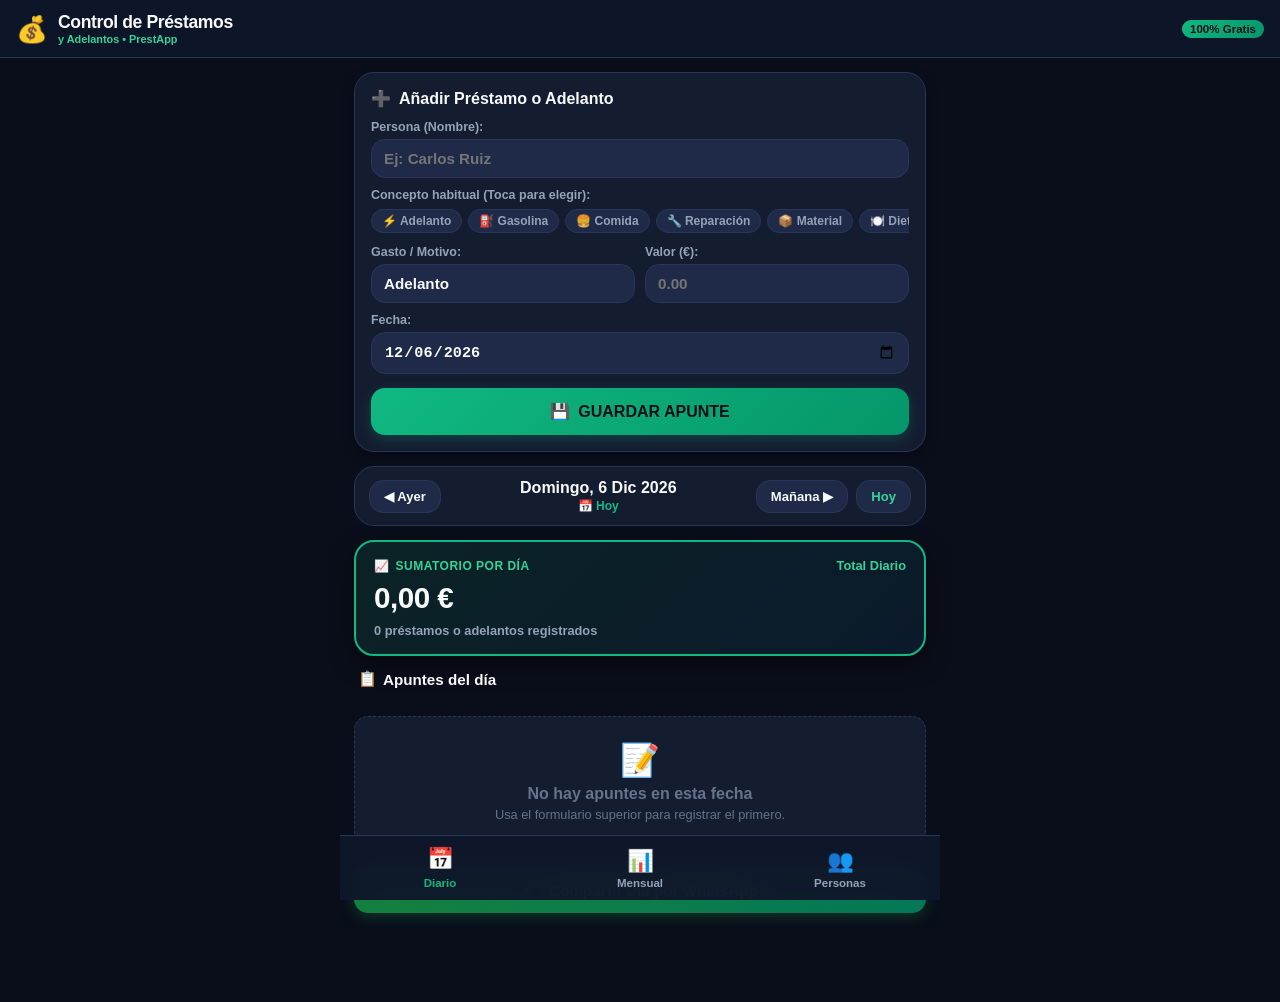
==== index.html @ ab68faed "Despliegue de Control de Prestamos y Adelantos (PrestApp)" ====
<!DOCTYPE html>
<html lang="es">
<head>
  <meta charset="UTF-8">
  <meta name="viewport" content="width=device-width, initial-scale=1.0, maximum-scale=1.0, user-scalable=no, viewport-fit=cover">
  <title>Control de Préstamos y Adelantos | PrestApp</title>
  <meta name="description" content="Aplicación gratuita para registrar y controlar préstamos, adelantos y gastos diarios y mensuales con sumatorios automáticos y reportes por WhatsApp.">
  <meta name="theme-color" content="#0a0e1a">
  <meta name="apple-mobile-web-app-capable" content="yes">
  <meta name="apple-mobile-web-app-status-bar-style" content="black-translucent">
  <meta name="apple-mobile-web-app-title" content="PrestApp">

  <!-- Iconos y Manifest PWA -->
  <link rel="manifest" href="manifest.json">
  <link rel="icon" type="image/svg+xml" href="icons/icon.svg">
  <link rel="apple-touch-icon" href="icons/icon-192.png">

  <!-- Estilos -->
  <link rel="stylesheet" href="css/style.css">
</head>
<body>

  <!-- Encabezado de la Aplicación -->
  <header class="app-header">
    <div class="brand">
      <span class="brand-icon">💰</span>
      <div>
        <div class="brand-title">Control de Préstamos</div>
        <div style="font-size: 0.68rem; color: var(--emerald-light); font-weight: 700;">y Adelantos • PrestApp</div>
      </div>
    </div>
    <div style="display: flex; gap: 8px; align-items: center;">
      <button id="btn-install-pwa" class="picker-nav-btn" style="display: none; background: linear-gradient(135deg, #10b981, #059669); color: #0b0f19; font-weight: 900; border: none; padding: 6px 12px;">
        📲 Instalar
      </button>
      <span class="brand-badge">100% Gratis</span>
    </div>
  </header>

  <!-- Contenedor Principal -->
  <main class="main-container">

    <!-- ==========================================
         PESTAÑA 1: VISTA DIARIA Y REGISTRO
         ========================================== -->
    <section id="pane-diario" class="tab-pane active">

      <!-- Formulario de Registro Rápido -->
      <form id="loan-form" class="card-form" autocomplete="off">
        <div class="form-title">
          <span>➕</span>
          <span>Añadir Préstamo o Adelanto</span>
        </div>

        <div class="form-grid">
          <!-- Persona -->
          <div class="form-group">
            <label class="form-label" for="input-person">Persona (Nombre):</label>
            <input type="text" id="input-person" class="form-input" placeholder="Ej: Carlos Ruiz" list="people-datalist" required>
            <datalist id="people-datalist"></datalist>
          </div>

          <!-- Conceptos Rápidos -->
          <div class="form-group">
            <label class="form-label">Concepto habitual (Toca para elegir):</label>
            <div class="concept-chips-wrap">
              <span class="concept-chip" data-concept="Adelanto">⚡ Adelanto</span>
              <span class="concept-chip" data-concept="Gasolina">⛽ Gasolina</span>
              <span class="concept-chip" data-concept="Comida">🍔 Comida</span>
              <span class="concept-chip" data-concept="Reparación">🔧 Reparación</span>
              <span class="concept-chip" data-concept="Material">📦 Material</span>
              <span class="concept-chip" data-concept="Dietas">🍽️ Dietas</span>
              <span class="concept-chip" data-concept="Préstamo personal">🤝 Préstamo</span>
              <span class="concept-chip" data-concept="Varios">📌 Varios</span>
            </div>
          </div>

          <!-- Concepto y Valor en una fila -->
          <div class="form-row-duo">
            <div class="form-group">
              <label class="form-label" for="input-concept">Gasto / Motivo:</label>
              <input type="text" id="input-concept" class="form-input" placeholder="Ej: Adelanto" value="Adelanto">
            </div>
            <div class="form-group">
              <label class="form-label" for="input-amount">Valor (€):</label>
              <input type="number" id="input-amount" class="form-input" placeholder="0.00" step="0.01" min="0.01" required inputmode="decimal">
            </div>
          </div>

          <!-- Fecha -->
          <div class="form-group">
            <label class="form-label" for="input-date">Fecha:</label>
            <input type="date" id="input-date" class="form-input" required>
          </div>

          <!-- Botón Guardar -->
          <button type="submit" class="btn-submit-action">
            <span>💾</span>
            <span>GUARDAR APUNTE</span>
          </button>
        </div>
      </form>

      <!-- Selector de Fecha Diaria -->
      <div class="picker-card">
        <button id="btn-prev-day" class="picker-nav-btn" title="Día anterior">◀ Ayer</button>
        <div class="picker-center">
          <div id="daily-date-title" class="picker-title">Hoy</div>
          <div id="daily-date-sub" class="picker-sub">Día consultado</div>
        </div>
        <button id="btn-next-day" class="picker-nav-btn" title="Día siguiente">Mañana ▶</button>
        <button id="btn-today" class="picker-nav-btn" style="color: var(--emerald-light); font-weight: 800;" title="Ir a hoy">Hoy</button>
      </div>

      <!-- Tarjeta Hero Sumatorio Diario -->
      <div class="hero-summary-card">
        <div class="hero-summary-header">
          <span class="hero-summary-tag">
            <span>📈</span>
            <span>Sumatorio por Día</span>
          </span>
          <span style="font-size: 0.8rem; color: var(--emerald-light); font-weight: 700;">Total Diario</span>
        </div>
        <div id="daily-total-amount" class="hero-summary-value">0,00 €</div>
        <div id="daily-count-sub" class="hero-summary-sub">0 préstamos registrados hoy</div>
      </div>

      <!-- Lista de Préstamos del Día -->
      <div class="section-header-row">
        <h3 class="section-title">
          <span>📋</span>
          <span>Apuntes del día</span>
        </h3>
      </div>

      <div id="daily-loans-list" class="loans-list">
        <!-- Rellenado dinámicamente -->
      </div>

      <div id="daily-empty-msg" style="display: none; text-align: center; padding: 24px 10px; color: var(--text-dim); background: var(--bg-card); border-radius: var(--radius-md); border: 1px dashed var(--border-color);">
        <div style="font-size: 2rem; margin-bottom: 6px;">📝</div>
        <div style="font-weight: 700;">No hay apuntes en esta fecha</div>
        <div style="font-size: 0.8rem; margin-top: 4px;">Usa el formulario superior para registrar el primero.</div>
      </div>

      <!-- Botón Compartir Día por WhatsApp -->
      <button id="btn-share-daily-wa" class="share-whatsapp-btn">
        <span>📲</span>
        <span>Compartir Día por WhatsApp</span>
      </button>

    </section>

    <!-- ==========================================
         PESTAÑA 2: VISTA MENSUAL
         ========================================== -->
    <section id="pane-mensual" class="tab-pane">

      <!-- Selector de Mes -->
      <div class="picker-card">
        <button id="btn-prev-month" class="picker-nav-btn">◀ Anterior</button>
        <div class="picker-center">
          <div id="monthly-title" class="picker-title">Octubre 2026</div>
          <div id="monthly-sub" class="picker-sub">Mes consultado</div>
        </div>
        <button id="btn-next-month" class="picker-nav-btn">Siguiente ▶</button>
        <button id="btn-current-month" class="picker-nav-btn" style="color: var(--gold-light); font-weight: 800;">Actual</button>
      </div>

      <!-- Tarjeta Hero Sumatorio Mensual -->
      <div class="hero-summary-card monthly">
        <div class="hero-summary-header">
          <span class="hero-summary-tag">
            <span>📊</span>
            <span>Sumatorio Mensual</span>
          </span>
          <span style="font-size: 0.8rem; color: var(--gold-light); font-weight: 700;">Gran Total Mes</span>
        </div>
        <div id="monthly-grand-total" class="hero-summary-value">0,00 €</div>
        <div id="monthly-count-sub" class="hero-summary-sub">0 movimientos totales en el mes</div>
      </div>

      <!-- Desglose por Persona en el Mes -->
      <div class="section-header-row">
        <h3 class="section-title">
          <span>👥</span>
          <span>Total prestado por persona</span>
        </h3>
        <span style="font-size: 0.75rem; color: var(--text-dim);">Ordenado de mayor a menor</span>
      </div>

      <div id="monthly-people-list" class="loans-list">
        <!-- Rellenado dinámicamente -->
      </div>

      <div id="monthly-empty-msg" style="display: none; text-align: center; padding: 24px 10px; color: var(--text-dim); background: var(--bg-card); border-radius: var(--radius-md); border: 1px dashed var(--border-color);">
        <div style="font-size: 2rem; margin-bottom: 6px;">📅</div>
        <div style="font-weight: 700;">No hay movimientos en este mes</div>
        <div style="font-size: 0.8rem; margin-top: 4px;">Los apuntes guardados en este mes se acumularán automáticamente aquí.</div>
      </div>

      <!-- Botón Compartir Mes por WhatsApp -->
      <button id="btn-share-monthly-wa" class="share-whatsapp-btn">
        <span>📲</span>
        <span>Compartir Resumen Mensual por WhatsApp</span>
      </button>

    </section>

    <!-- ==========================================
         PESTAÑA 3: PERSONAS Y AJUSTES
         ========================================== -->
    <section id="pane-personas" class="tab-pane">

      <div class="section-header-row">
        <h3 class="section-title">
          <span>👥</span>
          <span>Histórico de personas</span>
        </h3>
        <span id="all-people-count-badge" class="brand-badge" style="background: var(--bg-elevated); color: var(--text-muted); border: 1px solid var(--border-color);">0 personas</span>
      </div>

      <div id="all-people-list" class="loans-list">
        <!-- Rellenado dinámicamente -->
      </div>

      <div id="all-people-empty-msg" style="display: none; text-align: center; padding: 24px 10px; color: var(--text-dim); background: var(--bg-card); border-radius: var(--radius-md); border: 1px dashed var(--border-color);">
        <div style="font-size: 2rem; margin-bottom: 6px;">👤</div>
        <div style="font-weight: 700;">Aún no hay personas registradas</div>
        <div style="font-size: 0.8rem; margin-top: 4px;">Al registrar el primer préstamo se guardará automáticamente en este listado.</div>
      </div>

      <!-- Copias de Seguridad y Datos -->
      <div class="card-form" style="margin-top: 10px;">
        <div class="form-title">
          <span>💾</span>
          <span>Copias de Seguridad (Tus Datos)</span>
        </div>
        <p style="font-size: 0.82rem; color: var(--text-muted); line-height: 1.4;">
          Tus registros se guardan 100% en la memoria de tu dispositivo de manera privada. Puedes descargar una copia de seguridad o transferir tus datos a otro móvil o PC:
        </p>
        <div class="form-row-duo">
          <button id="btn-export-data" class="picker-nav-btn" style="background: var(--bg-card); border-color: var(--emerald); color: var(--emerald-light); font-weight: 800; padding: 12px;">
            📥 Descargar Copia (JSON)
          </button>
          <button id="btn-import-data" class="picker-nav-btn" style="background: var(--bg-card); border-color: var(--sky); color: var(--sky); font-weight: 800; padding: 12px;">
            📤 Cargar Copia
          </button>
        </div>
        <input type="file" id="file-input-import" accept=".json" style="display: none;">
      </div>

    </section>

  </main>

  <!-- Barra de Navegación Inferior (Móvil) -->
  <nav class="bottom-nav">
    <button class="nav-tab active" data-tab="diario">
      <span class="tab-icon">📅</span>
      <span class="tab-label">Diario</span>
    </button>
    <button class="nav-tab" data-tab="mensual">
      <span class="tab-icon">📊</span>
      <span class="tab-label">Mensual</span>
    </button>
    <button class="nav-tab" data-tab="personas">
      <span class="tab-icon">👥</span>
      <span class="tab-label">Personas</span>
    </button>
  </nav>

  <!-- ==========================================
       MODAL: EDITAR PRÉSTAMO
       ========================================== -->
  <div id="modal-edit" class="modal-backdrop">
    <div class="modal-box">
      <div class="modal-header">
        <h3 class="modal-title">✏️ Editar Apunte</h3>
        <button id="btn-close-edit-modal" class="btn-close-modal">✕</button>
      </div>

      <form id="form-edit" class="form-grid">
        <input type="hidden" id="edit-loan-id">

        <div class="form-group">
          <label class="form-label" for="edit-date">Fecha:</label>
          <input type="date" id="edit-date" class="form-input" required>
        </div>

        <div class="form-group">
          <label class="form-label" for="edit-person">Persona:</label>
          <input type="text" id="edit-person" class="form-input" required>
        </div>

        <div class="form-group">
          <label class="form-label" for="edit-concept">Gasto / Motivo:</label>
          <input type="text" id="edit-concept" class="form-input" required>
        </div>

        <div class="form-group">
          <label class="form-label" for="edit-amount">Valor (€):</label>
          <input type="number" id="edit-amount" class="form-input" step="0.01" min="0.01" required inputmode="decimal">
        </div>

        <div class="form-row-duo" style="margin-top: 8px;">
          <button type="button" id="btn-cancel-edit" class="picker-nav-btn" style="padding: 12px;">Cancelar</button>
          <button type="submit" class="btn-submit-action" style="margin-top: 0; padding: 12px;">Guardar Cambios</button>
        </div>
      </form>
    </div>
  </div>

  <!-- ==========================================
       MODAL: DETALLE DE PERSONA
       ========================================== -->
  <div id="modal-person" class="modal-backdrop">
    <div class="modal-box">
      <div class="modal-header">
        <h3 id="modal-person-title" class="modal-title">👤 Carlos Ruiz</h3>
        <button id="btn-close-person-modal" class="btn-close-modal">✕</button>
      </div>

      <div id="modal-person-total" style="font-size: 1.1rem; font-weight: 900; color: var(--gold-light);">
        Total en el mes: 0,00 €
      </div>

      <div id="modal-person-list" class="loans-list" style="max-height: 280px; overflow-y: auto;">
        <!-- Apuntes de la persona -->
      </div>

      <button id="btn-share-person-wa" class="share-whatsapp-btn">
        <span>📲</span>
        <span>Enviar cuenta individual por WhatsApp</span>
      </button>
    </div>
  </div>

  <!-- Toast Notificación Flotante -->
  <div id="toast-msg" class="toast-msg">Mensaje</div>

  <!-- Scripts -->
  <script src="js/prestamos.js"></script>
  <script src="js/app.js"></script>
</body>
</html>
---- css/style.css ----
/* Estilos Móviles Profesionales: Control de Préstamos y Adelantos (PrestApp) */
:root {
  --bg-primary: #0a0e1a;
  --bg-card: #141c30;
  --bg-card-hover: #1b2640;
  --bg-elevated: #1e2a47;
  --border-color: #273759;
  --border-active: #3b82f6;

  --text-main: #f8fafc;
  --text-muted: #94a3b8;
  --text-dim: #64748b;

  --emerald: #10b981;
  --emerald-light: #34d399;
  --emerald-glow: rgba(16, 185, 129, 0.25);

  --gold: #f59e0b;
  --gold-light: #fbbf24;
  --gold-glow: rgba(245, 158, 11, 0.2);

  --sky: #0ea5e9;
  --danger: #ef4444;
  --danger-glow: rgba(239, 68, 68, 0.25);

  --radius-sm: 8px;
  --radius-md: 14px;
  --radius-lg: 20px;
  --radius-full: 9999px;

  --shadow-sm: 0 4px 12px rgba(0, 0, 0, 0.3);
  --shadow-md: 0 8px 24px rgba(0, 0, 0, 0.45);

  --safe-top: env(safe-area-inset-top, 0px);
  --safe-bottom: env(safe-area-inset-bottom, 0px);
}

* {
  box-sizing: border-box;
  margin: 0;
  padding: 0;
  -webkit-tap-highlight-color: transparent;
  user-select: none;
}

body {
  font-family: -apple-system, BlinkMacSystemFont, "Segoe UI", Roboto, Oxygen, Ubuntu, Cantarell, "Helvetica Neue", sans-serif;
  background-color: var(--bg-primary);
  color: var(--text-main);
  min-height: 100vh;
  display: flex;
  flex-direction: column;
  overflow-x: hidden;
  padding-top: var(--safe-top);
  padding-bottom: calc(75px + var(--safe-bottom));
}

/* Encabezado Fijo */
.app-header {
  background: rgba(15, 23, 42, 0.92);
  backdrop-filter: blur(14px);
  -webkit-backdrop-filter: blur(14px);
  position: sticky;
  top: 0;
  z-index: 100;
  border-bottom: 1px solid var(--border-color);
  padding: 12px 16px;
  display: flex;
  align-items: center;
  justify-content: space-between;
}

.brand {
  display: flex;
  align-items: center;
  gap: 10px;
}

.brand-icon {
  font-size: 1.6rem;
}

.brand-title {
  font-size: 1.1rem;
  font-weight: 800;
  letter-spacing: -0.4px;
}

.brand-badge {
  background: linear-gradient(135deg, #10b981, #059669);
  color: #0b0f19;
  font-size: 0.72rem;
  font-weight: 800;
  padding: 3px 8px;
  border-radius: var(--radius-full);
}

/* Barra Inferior Móvil */
.bottom-nav {
  position: fixed;
  bottom: 0;
  left: 0;
  right: 0;
  height: calc(65px + var(--safe-bottom));
  padding-bottom: var(--safe-bottom);
  background: rgba(15, 23, 42, 0.96);
  backdrop-filter: blur(16px);
  -webkit-backdrop-filter: blur(16px);
  border-top: 1px solid var(--border-color);
  display: flex;
  justify-content: space-around;
  align-items: center;
  z-index: 900;
  max-width: 600px;
  margin: 0 auto;
}

.nav-tab {
  flex: 1;
  display: flex;
  flex-direction: column;
  align-items: center;
  justify-content: center;
  height: 100%;
  color: var(--text-muted);
  background: none;
  border: none;
  cursor: pointer;
  transition: all 0.2s ease;
  padding: 4px 0;
  gap: 3px;
}

.nav-tab .tab-icon {
  font-size: 1.35rem;
  transition: transform 0.2s;
}

.nav-tab .tab-label {
  font-size: 0.72rem;
  font-weight: 700;
}

.nav-tab.active {
  color: var(--emerald);
}

.nav-tab.active .tab-icon {
  transform: translateY(-2px);
}

/* Contenedor Principal */
.main-container {
  flex: 1;
  max-width: 600px;
  width: 100%;
  margin: 0 auto;
  padding: 14px;
}

.tab-pane {
  display: none;
  flex-direction: column;
  gap: 14px;
  animation: fadeIn 0.2s ease-out;
}

.tab-pane.active {
  display: flex;
}

@keyframes fadeIn {
  from { opacity: 0; transform: translateY(6px); }
  to { opacity: 1; transform: translateY(0); }
}

/* ==========================================================
   FORMULARIO DE REGISTRO RÁPIDO
   ========================================================== */
.card-form {
  background: var(--bg-card);
  border: 1px solid var(--border-color);
  border-radius: var(--radius-lg);
  padding: 16px;
  box-shadow: var(--shadow-sm);
  display: flex;
  flex-direction: column;
  gap: 12px;
}

.form-title {
  font-size: 1rem;
  font-weight: 800;
  color: var(--text-main);
  display: flex;
  align-items: center;
  gap: 8px;
}

.form-grid {
  display: flex;
  flex-direction: column;
  gap: 10px;
}

.form-row-duo {
  display: grid;
  grid-template-columns: 1fr 1fr;
  gap: 10px;
}

.form-group {
  display: flex;
  flex-direction: column;
  gap: 5px;
}

.form-label {
  font-size: 0.78rem;
  font-weight: 700;
  color: var(--text-muted);
}

.form-input {
  background: var(--bg-elevated);
  border: 1px solid var(--border-color);
  color: var(--text-main);
  padding: 10px 12px;
  border-radius: var(--radius-md);
  font-size: 0.95rem;
  font-weight: 600;
  outline: none;
  width: 100%;
}

.form-input:focus {
  border-color: var(--emerald);
}

/* Chips de conceptos rápidos */
.concept-chips-wrap {
  display: flex;
  gap: 6px;
  overflow-x: auto;
  padding: 2px 0;
  scrollbar-width: none;
}
.concept-chips-wrap::-webkit-scrollbar { display: none; }

.concept-chip {
  background: var(--bg-elevated);
  border: 1px solid var(--border-color);
  color: var(--text-muted);
  font-size: 0.75rem;
  font-weight: 700;
  padding: 4px 10px;
  border-radius: var(--radius-full);
  white-space: nowrap;
  cursor: pointer;
  transition: all 0.15s;
}

.concept-chip:active {
  background: var(--emerald);
  color: #0b0f19;
  border-color: var(--emerald);
}

.btn-submit-action {
  background: linear-gradient(135deg, #10b981, #059669);
  color: #0b0f19;
  border: none;
  padding: 14px;
  border-radius: var(--radius-md);
  font-weight: 900;
  font-size: 1rem;
  cursor: pointer;
  display: flex;
  align-items: center;
  justify-content: center;
  gap: 8px;
  box-shadow: 0 4px 14px var(--emerald-glow);
  transition: transform 0.15s;
  margin-top: 4px;
}

.btn-submit-action:active {
  transform: scale(0.97);
}

/* ==========================================================
   TARJETAS DE RESUMEN DIARIO Y MENSUAL
   ========================================================== */
.hero-summary-card {
  background: linear-gradient(135deg, rgba(16, 185, 129, 0.12), rgba(14, 165, 233, 0.08));
  border: 2px solid var(--emerald);
  border-radius: var(--radius-lg);
  padding: 16px 18px;
  box-shadow: var(--shadow-md);
  display: flex;
  flex-direction: column;
  gap: 8px;
}

.hero-summary-card.monthly {
  background: linear-gradient(135deg, rgba(245, 158, 11, 0.14), rgba(16, 185, 129, 0.08));
  border-color: var(--gold);
}

.hero-summary-header {
  display: flex;
  align-items: center;
  justify-content: space-between;
}

.hero-summary-tag {
  font-size: 0.75rem;
  font-weight: 800;
  text-transform: uppercase;
  letter-spacing: 0.5px;
  color: var(--emerald-light);
  display: flex;
  align-items: center;
  gap: 6px;
}

.hero-summary-card.monthly .hero-summary-tag {
  color: var(--gold-light);
}

.hero-summary-value {
  font-size: 1.85rem;
  font-weight: 900;
  color: var(--text-main);
  letter-spacing: -0.5px;
}

.hero-summary-sub {
  font-size: 0.8rem;
  color: var(--text-muted);
  font-weight: 600;
}

/* Selector de Fecha / Mes */
.picker-card {
  background: var(--bg-card);
  border: 1px solid var(--border-color);
  border-radius: var(--radius-lg);
  padding: 12px 14px;
  display: flex;
  align-items: center;
  justify-content: space-between;
  gap: 8px;
}

.picker-nav-btn {
  background: var(--bg-elevated);
  border: 1px solid var(--border-color);
  color: var(--text-main);
  padding: 8px 14px;
  border-radius: var(--radius-md);
  font-weight: 700;
  font-size: 0.82rem;
  cursor: pointer;
  transition: all 0.15s;
}

.picker-nav-btn:active {
  transform: scale(0.95);
  background: var(--border-color);
}

.picker-center {
  flex: 1;
  text-align: center;
}

.picker-title {
  font-size: 1rem;
  font-weight: 800;
  color: var(--text-main);
}

.picker-sub {
  font-size: 0.75rem;
  color: var(--sky);
  font-weight: 700;
  margin-top: 2px;
}

/* ==========================================================
   LISTA DE PRÉSTAMOS DEL DÍA
   ========================================================== */
.section-header-row {
  display: flex;
  justify-content: space-between;
  align-items: center;
  padding: 0 4px;
}

.section-title {
  font-size: 0.95rem;
  font-weight: 800;
  display: flex;
  align-items: center;
  gap: 6px;
}

.loans-list {
  display: flex;
  flex-direction: column;
  gap: 8px;
}

.loan-item-card {
  background: var(--bg-card);
  border: 1px solid var(--border-color);
  border-radius: var(--radius-md);
  padding: 12px 14px;
  display: flex;
  align-items: center;
  justify-content: space-between;
  gap: 10px;
  box-shadow: var(--shadow-sm);
  transition: background 0.15s;
}

.loan-item-left {
  display: flex;
  align-items: center;
  gap: 10px;
  flex: 1;
  min-width: 0;
}

.loan-avatar {
  width: 38px;
  height: 38px;
  border-radius: 50%;
  background: var(--bg-elevated);
  border: 1px solid var(--border-color);
  color: var(--emerald-light);
  font-weight: 800;
  font-size: 1rem;
  display: flex;
  align-items: center;
  justify-content: center;
  flex-shrink: 0;
}

.loan-meta {
  display: flex;
  flex-direction: column;
  min-width: 0;
}

.loan-person-name {
  font-size: 0.95rem;
  font-weight: 700;
  color: var(--text-main);
  white-space: nowrap;
  overflow: hidden;
  text-overflow: ellipsis;
}

.loan-concept-tag {
  font-size: 0.75rem;
  color: var(--text-muted);
  font-weight: 600;
  display: flex;
  align-items: center;
  gap: 4px;
}

.loan-item-right {
  display: flex;
  align-items: center;
  gap: 8px;
}

.loan-amount-badge {
  font-size: 1.15rem;
  font-weight: 900;
  color: var(--gold-light);
  white-space: nowrap;
}

.btn-icon-action {
  background: var(--bg-elevated);
  border: 1px solid var(--border-color);
  color: var(--text-muted);
  width: 32px;
  height: 32px;
  border-radius: var(--radius-sm);
  display: flex;
  align-items: center;
  justify-content: center;
  cursor: pointer;
  font-size: 0.85rem;
}

.btn-icon-action:active {
  transform: scale(0.92);
}

.btn-icon-action.delete {
  color: var(--danger);
}

/* ==========================================================
   RESUMEN MENSUAL POR PERSONAS
   ========================================================== */
.person-monthly-card {
  background: var(--bg-card);
  border: 1px solid var(--border-color);
  border-radius: var(--radius-md);
  padding: 12px 14px;
  display: flex;
  flex-direction: column;
  gap: 8px;
  cursor: pointer;
  transition: all 0.15s;
}

.person-monthly-card:active {
  background: var(--bg-card-hover);
  transform: scale(0.98);
}

.person-monthly-top {
  display: flex;
  align-items: center;
  justify-content: space-between;
}

.person-monthly-rank {
  font-size: 0.85rem;
  font-weight: 800;
  color: var(--text-dim);
  width: 24px;
}

.person-monthly-name {
  flex: 1;
  font-size: 0.95rem;
  font-weight: 700;
  color: var(--text-main);
  margin-left: 6px;
}

.person-monthly-amount {
  font-size: 1.15rem;
  font-weight: 900;
  color: var(--gold-light);
}

.person-monthly-bottom {
  display: flex;
  justify-content: space-between;
  align-items: center;
  font-size: 0.75rem;
  color: var(--text-dim);
}

.progress-bar-bg {
  width: 100%;
  height: 6px;
  background: rgba(255, 255, 255, 0.08);
  border-radius: var(--radius-full);
  overflow: hidden;
}

.progress-bar-fill {
  height: 100%;
  background: linear-gradient(90deg, #f59e0b, #fbbf24);
  border-radius: var(--radius-full);
  transition: width 0.3s ease;
}

/* Botón Compartir en WhatsApp */
.share-whatsapp-btn {
  background: linear-gradient(135deg, #15803d, #047857);
  color: white;
  border: none;
  border-radius: var(--radius-md);
  padding: 14px 18px;
  font-weight: 800;
  font-size: 0.95rem;
  cursor: pointer;
  display: flex;
  align-items: center;
  justify-content: center;
  gap: 8px;
  width: 100%;
  box-shadow: 0 4px 14px rgba(21, 128, 61, 0.35);
  margin-top: 6px;
}

.share-whatsapp-btn:active {
  transform: scale(0.97);
}

/* ==========================================================
   MODALES
   ========================================================== */
.modal-backdrop {
  position: fixed;
  top: 0;
  left: 0;
  right: 0;
  bottom: 0;
  background: rgba(0, 0, 0, 0.8);
  backdrop-filter: blur(6px);
  -webkit-backdrop-filter: blur(6px);
  z-index: 1000;
  display: none;
  align-items: center;
  justify-content: center;
  padding: 16px;
}

.modal-backdrop.open {
  display: flex;
}

.modal-box {
  background: var(--bg-card);
  border: 1px solid var(--border-color);
  border-radius: var(--radius-lg);
  max-width: 440px;
  width: 100%;
  max-height: 85vh;
  overflow-y: auto;
  padding: 18px;
  box-shadow: var(--shadow-md);
  display: flex;
  flex-direction: column;
  gap: 14px;
  animation: zoomIn 0.2s ease;
}

@keyframes zoomIn {
  from { transform: scale(0.9); opacity: 0; }
  to { transform: scale(1); opacity: 1; }
}

.modal-header {
  display: flex;
  justify-content: space-between;
  align-items: center;
}

.modal-title {
  font-size: 1.1rem;
  font-weight: 800;
  color: var(--text-main);
}

.btn-close-modal {
  background: var(--bg-elevated);
  border: 1px solid var(--border-color);
  color: var(--text-muted);
  width: 32px;
  height: 32px;
  border-radius: var(--radius-full);
  display: flex;
  align-items: center;
  justify-content: center;
  cursor: pointer;
  font-weight: 800;
}

/* Toast flotante */
.toast-msg {
  position: fixed;
  bottom: 85px;
  left: 50%;
  transform: translateX(-50%) translateY(20px);
  background: #10b981;
  color: #0b0f19;
  font-weight: 800;
  font-size: 0.9rem;
  padding: 10px 20px;
  border-radius: var(--radius-full);
  box-shadow: 0 4px 16px rgba(0,0,0,0.6);
  opacity: 0;
  pointer-events: none;
  transition: all 0.25s ease;
  z-index: 1200;
  white-space: nowrap;
}

.toast-msg.show {
  opacity: 1;
  transform: translateX(-50%) translateY(0);
}
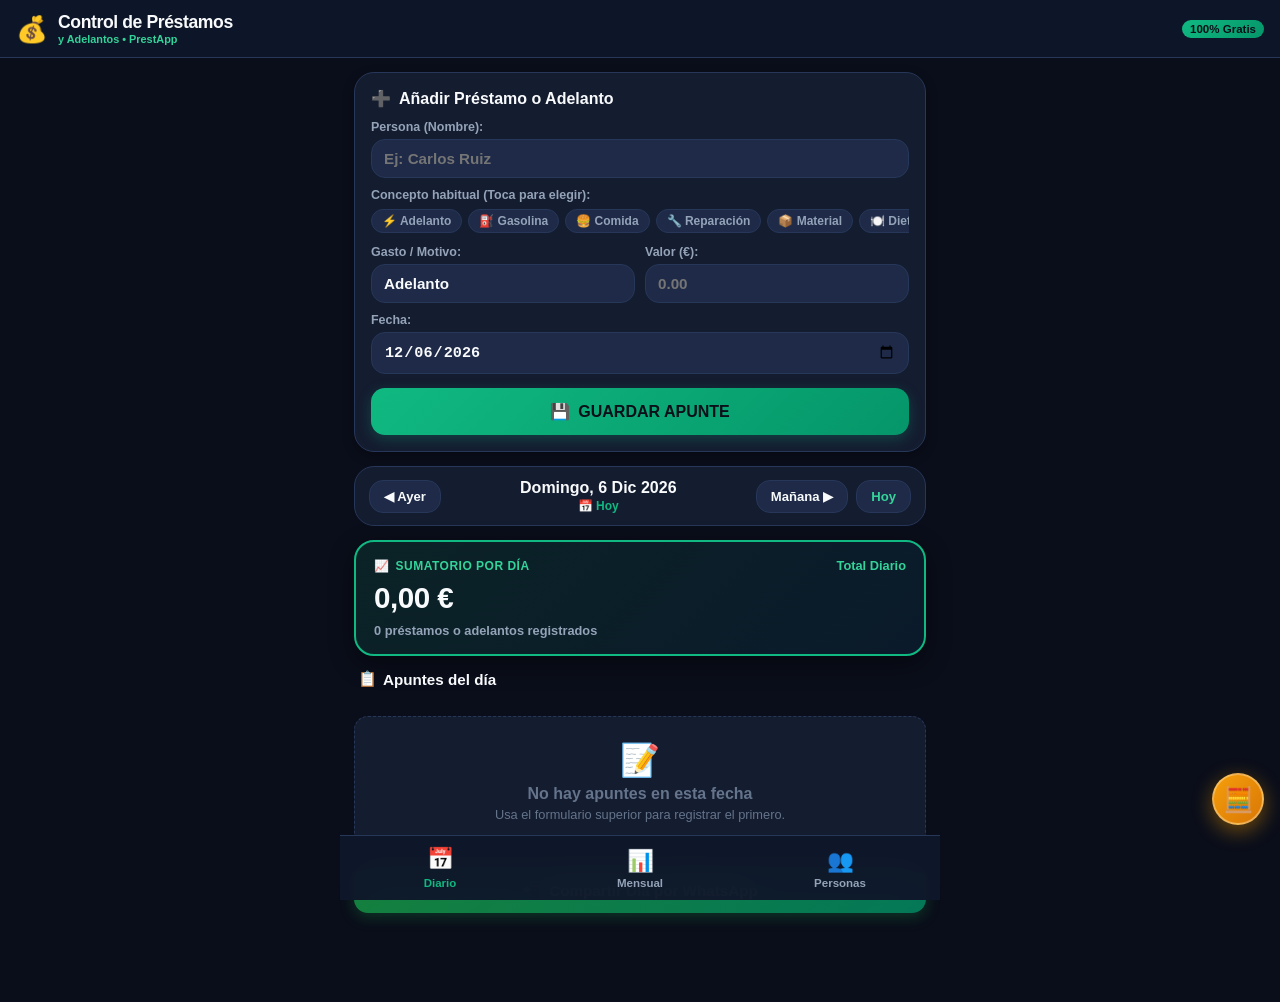
==== commit b8fc5281: "Despliegue de Control de Prestamos y Adelantos (PrestApp)" ====
--- a/index.html
+++ b/index.html
@@ -336,6 +336,58 @@
     </div>
   </div>
 
+  <!-- Botón Flotante de Calculadora (FAB) -->
+  <button id="btn-open-calc" class="calc-fab" title="Abrir Calculadora Flotante" aria-label="Abrir Calculadora">🧮</button>
+
+  <!-- ==========================================
+       MODAL: CALCULADORA FLOTANTE
+       ========================================== -->
+  <div id="modal-calc" class="modal-backdrop">
+    <div class="calc-box">
+      <div class="modal-header">
+        <h3 class="modal-title">🧮 Calculadora Rápida</h3>
+        <button id="btn-close-calc" class="btn-close-modal">✕</button>
+      </div>
+
+      <div class="calc-screen">
+        <div id="calc-history" class="calc-history"></div>
+        <div id="calc-result" class="calc-result">0</div>
+      </div>
+
+      <div class="calc-grid">
+        <button class="calc-btn clear" data-action="clear">C</button>
+        <button class="calc-btn" data-action="backspace">⌫</button>
+        <button class="calc-btn op" data-op="/">÷</button>
+        <button class="calc-btn op" data-op="*">×</button>
+
+        <button class="calc-btn" data-num="7">7</button>
+        <button class="calc-btn" data-num="8">8</button>
+        <button class="calc-btn" data-num="9">9</button>
+        <button class="calc-btn op" data-op="-">−</button>
+
+        <button class="calc-btn" data-num="4">4</button>
+        <button class="calc-btn" data-num="5">5</button>
+        <button class="calc-btn" data-num="6">6</button>
+        <button class="calc-btn op" data-op="+">+</button>
+
+        <button class="calc-btn" data-num="1">1</button>
+        <button class="calc-btn" data-num="2">2</button>
+        <button class="calc-btn" data-num="3">3</button>
+        <button class="calc-btn equals" data-action="equals">=</button>
+
+        <button class="calc-btn" data-action="sign">±</button>
+        <button class="calc-btn" data-num="0">0</button>
+        <button class="calc-btn" data-num=".">.</button>
+        <button class="calc-btn equals" data-action="equals" style="font-size: 1.1rem;">=</button>
+
+        <button id="btn-calc-paste" class="calc-btn-paste">
+          <span>📥</span>
+          <span>Copiar al Valor del Apunte (€)</span>
+        </button>
+      </div>
+    </div>
+  </div>
+
   <!-- Toast Notificación Flotante -->
   <div id="toast-msg" class="toast-msg">Mensaje</div>
 
--- a/css/style.css
+++ b/css/style.css
@@ -694,3 +694,156 @@
   opacity: 1;
   transform: translateX(-50%) translateY(0);
 }
+
+/* ==========================================================
+   BOTÓN FLOTANTE DE CALCULADORA (FAB)
+   ========================================================== */
+.calc-fab {
+  position: fixed;
+  right: 16px;
+  bottom: calc(75px + var(--safe-bottom));
+  width: 52px;
+  height: 52px;
+  border-radius: var(--radius-full);
+  background: linear-gradient(135deg, #f59e0b, #d97706);
+  color: #0b0f19;
+  border: 2px solid rgba(254, 243, 199, 0.4);
+  box-shadow: 0 6px 20px rgba(245, 158, 11, 0.45), 0 2px 8px rgba(0, 0, 0, 0.5);
+  display: flex;
+  align-items: center;
+  justify-content: center;
+  font-size: 1.55rem;
+  cursor: pointer;
+  z-index: 800;
+  transition: transform 0.2s cubic-bezier(0.34, 1.56, 0.64, 1), box-shadow 0.2s ease;
+}
+
+.calc-fab:hover {
+  transform: scale(1.08);
+}
+
+.calc-fab:active {
+  transform: scale(0.92);
+}
+
+/* ==========================================================
+   WIDGET CALCULADORA FLOTANTE
+   ========================================================== */
+.calc-box {
+  background: #111827;
+  border: 1px solid var(--border-color);
+  border-radius: var(--radius-lg);
+  max-width: 340px;
+  width: 100%;
+  padding: 16px;
+  box-shadow: 0 20px 40px rgba(0, 0, 0, 0.7);
+  display: flex;
+  flex-direction: column;
+  gap: 12px;
+  animation: zoomIn 0.2s ease;
+}
+
+.calc-screen {
+  background: #0a0e1a;
+  border: 1px solid var(--border-color);
+  border-radius: var(--radius-md);
+  padding: 12px 14px;
+  display: flex;
+  flex-direction: column;
+  align-items: flex-end;
+  justify-content: center;
+  min-height: 72px;
+  word-break: break-all;
+}
+
+.calc-history {
+  font-size: 0.8rem;
+  color: var(--text-muted);
+  min-height: 18px;
+  font-weight: 600;
+}
+
+.calc-result {
+  font-size: 1.85rem;
+  font-weight: 900;
+  color: var(--gold-light);
+  letter-spacing: -0.5px;
+  line-height: 1.2;
+}
+
+.calc-grid {
+  display: grid;
+  grid-template-columns: repeat(4, 1fr);
+  gap: 8px;
+}
+
+.calc-btn {
+  background: var(--bg-card);
+  border: 1px solid var(--border-color);
+  color: var(--text-main);
+  font-size: 1.15rem;
+  font-weight: 700;
+  height: 48px;
+  border-radius: var(--radius-md);
+  cursor: pointer;
+  display: flex;
+  align-items: center;
+  justify-content: center;
+  transition: all 0.12s ease;
+}
+
+.calc-btn:active {
+  transform: scale(0.92);
+  background: var(--bg-elevated);
+}
+
+.calc-btn.op {
+  background: #1e293b;
+  color: var(--sky);
+  font-weight: 800;
+  font-size: 1.25rem;
+}
+
+.calc-btn.op:active {
+  background: #334155;
+}
+
+.calc-btn.clear {
+  color: var(--danger);
+  font-weight: 800;
+}
+
+.calc-btn.equals {
+  background: linear-gradient(135deg, #10b981, #059669);
+  color: #0b0f19;
+  font-weight: 900;
+  font-size: 1.35rem;
+  border: none;
+}
+
+.calc-btn.equals:active {
+  background: #059669;
+}
+
+.calc-btn-paste {
+  grid-column: span 4;
+  background: linear-gradient(135deg, #f59e0b, #d97706);
+  color: #0b0f19;
+  border: none;
+  font-size: 0.92rem;
+  font-weight: 800;
+  height: 44px;
+  border-radius: var(--radius-md);
+  cursor: pointer;
+  display: flex;
+  align-items: center;
+  justify-content: center;
+  gap: 8px;
+  margin-top: 4px;
+  box-shadow: 0 4px 12px var(--gold-glow);
+}
+
+.calc-btn-paste:active {
+  transform: scale(0.96);
+}
+
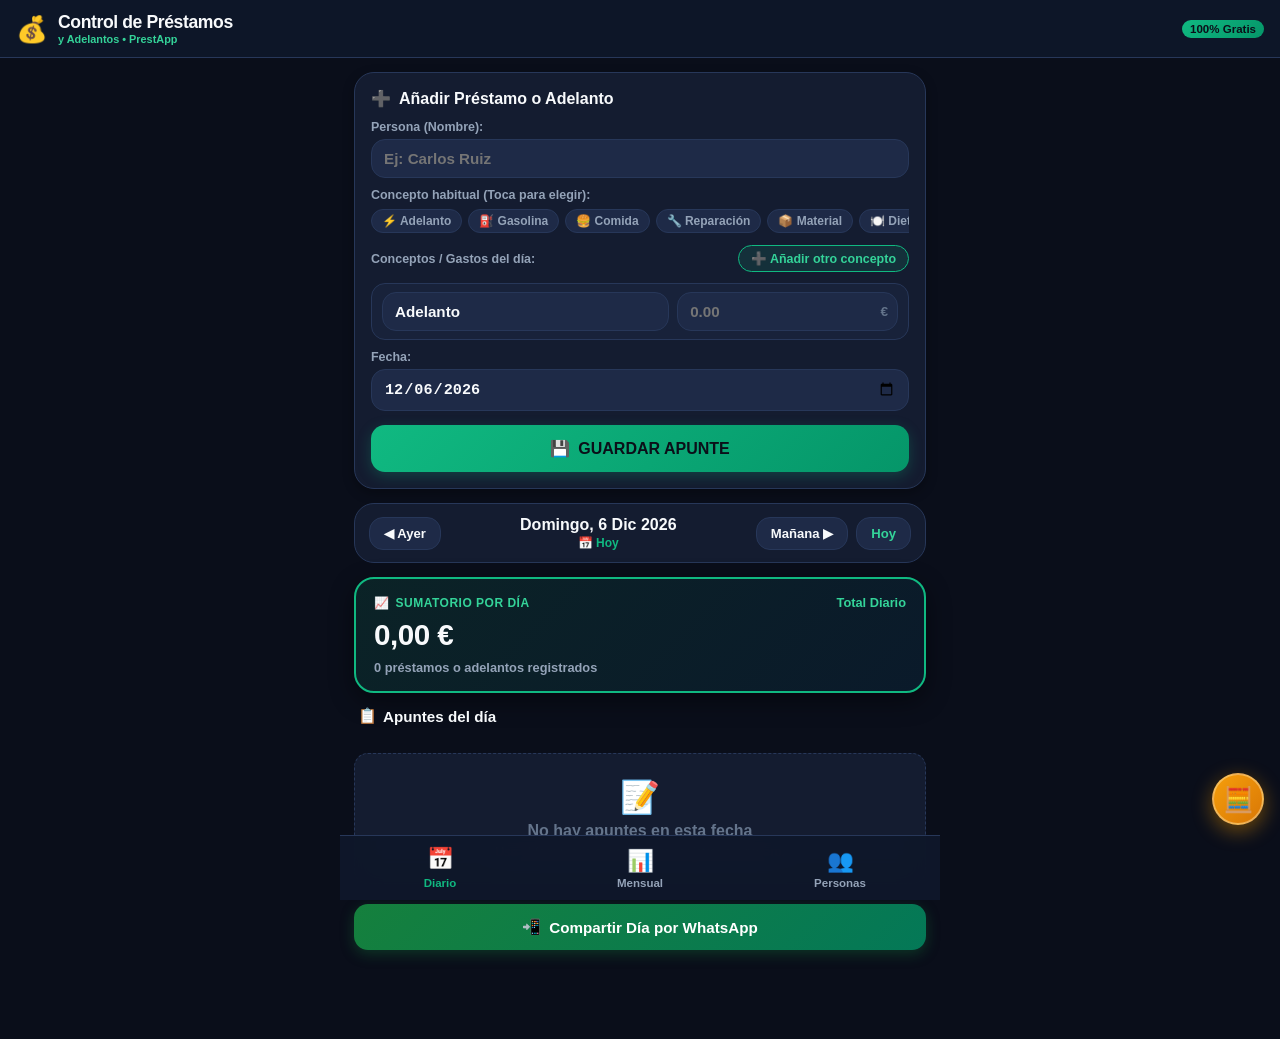
==== commit 9ef7cac3: "Despliegue de Control de Prestamos y Adelantos (PrestApp)" ====
--- a/index.html
+++ b/index.html
@@ -75,16 +75,23 @@
             </div>
           </div>
 
-          <!-- Concepto y Valor en una fila -->
-          <div class="form-row-duo">
-            <div class="form-group">
-              <label class="form-label" for="input-concept">Gasto / Motivo:</label>
-              <input type="text" id="input-concept" class="form-input" placeholder="Ej: Adelanto" value="Adelanto">
+          <!-- Conceptos y Valores (Soporta múltiples gastos en el mismo día) -->
+          <div class="form-group">
+            <div style="display: flex; justify-content: space-between; align-items: center; margin-bottom: 6px;">
+              <label class="form-label">Conceptos / Gastos del día:</label>
+              <button type="button" id="btn-add-concept-row" class="btn-add-concept-link">
+                ➕ Añadir otro concepto
+              </button>
             </div>
-            <div class="form-group">
-              <label class="form-label" for="input-amount">Valor (€):</label>
-              <input type="number" id="input-amount" class="form-input" placeholder="0.00" step="0.01" min="0.01" required inputmode="decimal">
+            <div id="concept-rows-container" class="concept-rows-list">
+              <!-- Filas de conceptos inyectadas dinámicamente -->
             </div>
+          </div>
+
+          <!-- Subtotal de los conceptos -->
+          <div id="form-total-badge" class="form-subtotal-badge" style="display: none;">
+            <span>Total a registrar:</span>
+            <span id="form-subtotal-val" style="color: var(--gold-light); font-weight: 900; font-size: 1.05rem;">0,00 €</span>
           </div>
 
           <!-- Fecha -->
@@ -94,9 +101,9 @@
           </div>
 
           <!-- Botón Guardar -->
-          <button type="submit" class="btn-submit-action">
+          <button type="submit" id="btn-submit-loans" class="btn-submit-action">
             <span>💾</span>
-            <span>GUARDAR APUNTE</span>
+            <span id="btn-submit-text">GUARDAR APUNTE</span>
           </button>
         </div>
       </form>
--- a/css/style.css
+++ b/css/style.css
@@ -265,6 +265,104 @@
   color: #0b0f19;
   border-color: var(--emerald);
 }
+
+/* Filas dinámicas de múltiples conceptos */
+.concept-rows-list {
+  display: flex;
+  flex-direction: column;
+  gap: 8px;
+}
+
+.concept-row-item {
+  display: flex;
+  align-items: center;
+  gap: 8px;
+  background: rgba(30, 42, 71, 0.45);
+  border: 1px solid var(--border-color);
+  padding: 8px 10px;
+  border-radius: var(--radius-md);
+  animation: fadeIn 0.15s ease-out;
+}
+
+.concept-row-inputs {
+  flex: 1;
+  display: grid;
+  grid-template-columns: 1.3fr 1fr;
+  gap: 8px;
+}
+
+.row-amount-wrap {
+  position: relative;
+  display: flex;
+  align-items: center;
+}
+
+.row-amount-wrap .currency-symbol {
+  position: absolute;
+  right: 10px;
+  color: var(--text-dim);
+  font-weight: 800;
+  font-size: 0.85rem;
+  pointer-events: none;
+}
+
+.row-amount-wrap .row-amount {
+  padding-right: 24px;
+}
+
+.btn-remove-row {
+  background: var(--bg-elevated);
+  border: 1px solid var(--border-color);
+  color: var(--danger);
+  width: 32px;
+  height: 38px;
+  border-radius: var(--radius-sm);
+  display: flex;
+  align-items: center;
+  justify-content: center;
+  cursor: pointer;
+  font-size: 0.9rem;
+  font-weight: 800;
+  flex-shrink: 0;
+  transition: all 0.15s;
+}
+
+.btn-remove-row:active {
+  background: var(--danger);
+  color: white;
+}
+
+.btn-add-concept-link {
+  background: rgba(16, 185, 129, 0.12);
+  border: 1px solid var(--emerald);
+  color: var(--emerald-light);
+  font-size: 0.78rem;
+  font-weight: 800;
+  padding: 5px 12px;
+  border-radius: var(--radius-full);
+  cursor: pointer;
+  display: inline-flex;
+  align-items: center;
+  gap: 4px;
+  transition: transform 0.15s;
+}
+
+.btn-add-concept-link:active {
+  transform: scale(0.95);
+}
+
+.form-subtotal-badge {
+  background: var(--bg-elevated);
+  border: 1px solid var(--border-color);
+  border-radius: var(--radius-md);
+  padding: 8px 12px;
+  font-size: 0.88rem;
+  font-weight: 700;
+  display: flex;
+  justify-content: space-between;
+  align-items: center;
+}
+
 
 .btn-submit-action {
   background: linear-gradient(135deg, #10b981, #059669);
